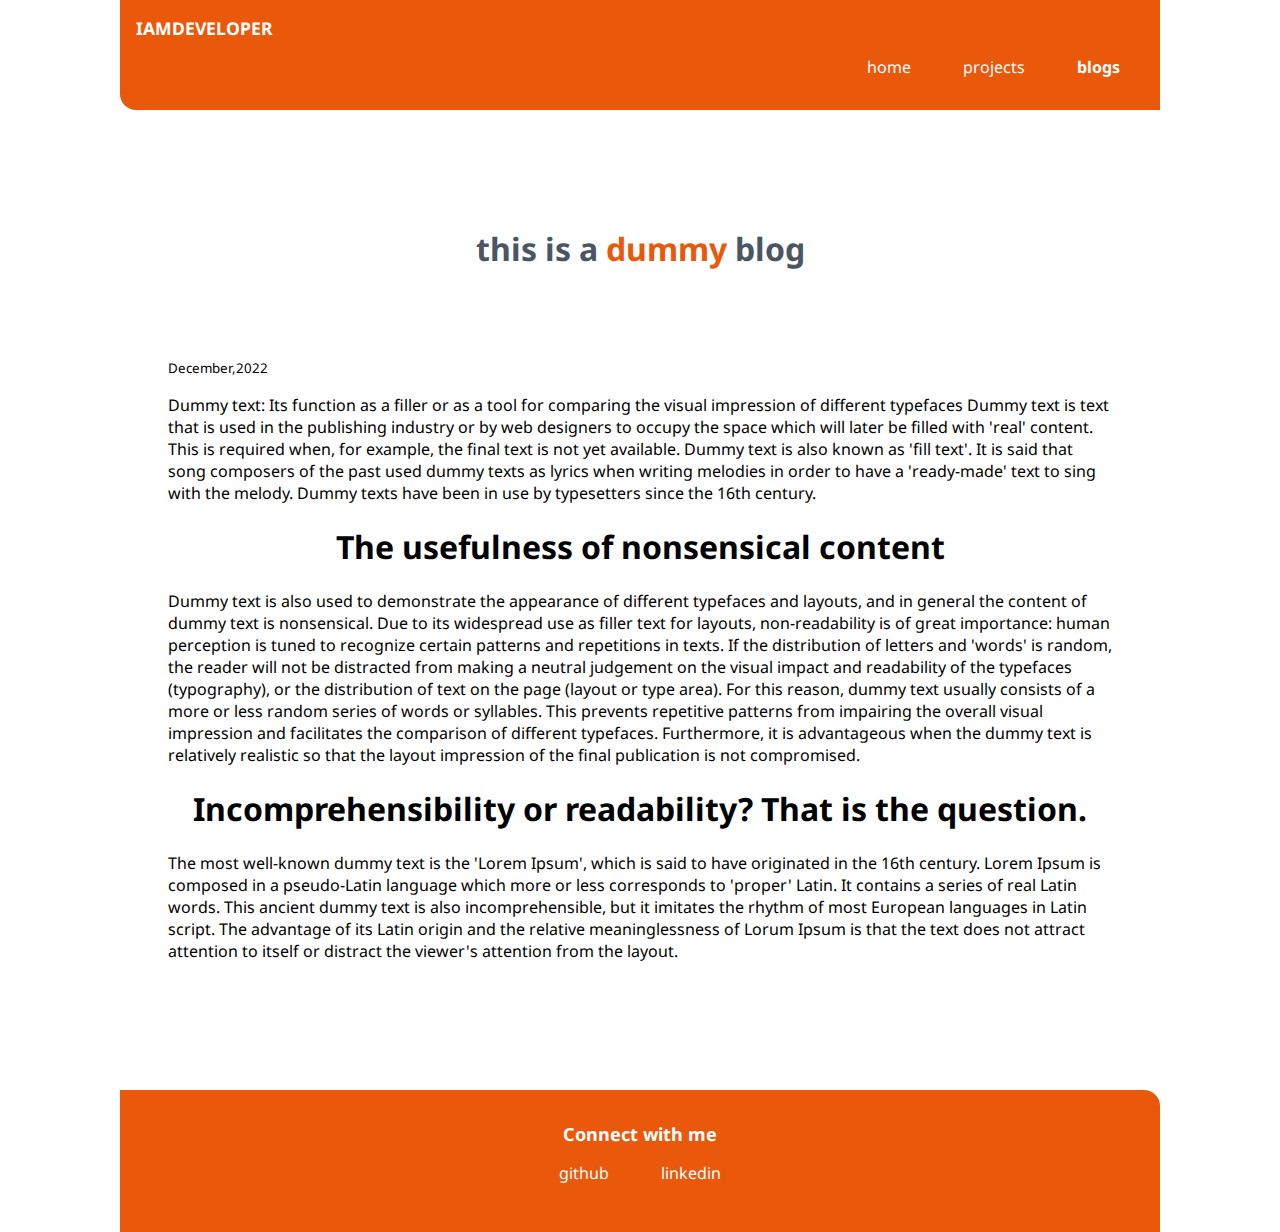
==== blog-one.html @ d4a091f9 "added blogs" ====
<!DOCTYPE html>
<html lang="en">
<head>
    <meta charset="UTF-8">
    <meta http-equiv="X-UA-Compatible" content="IE=edge">
    <meta name="viewport" content="width=device-width, initial-scale=1.0">
    <title>blogs | faheemkhan</title>
    <link href="styles.css" rel="stylesheet">
</head>
<body>
    <nav class="navigation container">
        <div class="nav-brand">IAMDEVELOPER</div>
        <ul class="list-non-bullet nav-pills">
            <li class="list-item-inline"><a class="link" href="/">home</a></li>
            <li class="list-item-inline"><a class="link" href="/projects.html">projects</a></li>
            <li class="list-item-inline"><a class="link link-active" href="/blogs.html">blogs</a></li>
        </ul>
    </nav>

    <header class="hero">
        <h1 class="hero-heading">this is a <span style="color: var(--primary-color);">dummy</span> blog</h1>
        
    </header>

    <section class="section">
        <div class="container blog-center">
            <small>December,2022</small>
            <p>Dummy text: Its function as a filler or as a tool for comparing the visual impression of different typefaces Dummy text is text that is used in the publishing industry or by web designers to occupy the space which will later be filled with 'real' content. This is required when, for example, the final text is not yet available. Dummy text is also known as 'fill text'. It is said that song composers of the past used dummy texts as lyrics when writing melodies in order to have a 'ready-made' text to sing with the melody. Dummy texts have been in use by typesetters since the 16th century. </p>
            <h1>The usefulness of nonsensical content</h1>
            <p>Dummy text is also used to demonstrate the appearance of different typefaces and layouts, and in general the content of dummy text is nonsensical. Due to its widespread use as filler text for layouts, non-readability is of great importance: human perception is tuned to recognize certain patterns and repetitions in texts. If the distribution of letters and 'words' is random, the reader will not be distracted from making a neutral judgement on the visual impact and readability of the typefaces (typography), or the distribution of text on the page (layout or type area). For this reason, dummy text usually consists of a more or less random series of words or syllables. This prevents repetitive patterns from impairing the overall visual impression and facilitates the comparison of different typefaces. Furthermore, it is advantageous when the dummy text is relatively realistic so that the layout impression of the final publication is not compromised. </p>
            <h1>Incomprehensibility or readability? That is the question.</h1>
            <p>The most well-known dummy text is the 'Lorem Ipsum', which is said to have originated in the 16th century. Lorem Ipsum is composed in a pseudo-Latin language which more or less corresponds to 'proper' Latin. It contains a series of real Latin words. This ancient dummy text is also incomprehensible, but it imitates the rhythm of most European languages in Latin script. The advantage of its Latin origin and the relative meaninglessness of Lorum Ipsum is that the text does not attract attention to itself or distract the viewer's attention from the layout. </p>
        </div>
    </section>


    <footer class="footer">
        <div class="footer-header">Connect with me</div>
        <ul class="social-links list-non-bullet">
            <li class="list-item-inline"><a class="link" href="https://github.com/faheemk23">github</a></li>
            <li class="list-item-inline"><a class="link" href="https://www.linkedin.com/in/faheem-k-162114b1/">linkedin</a></li>

        </ul>
    </footer>

    
</body>
</html>
---- styles.css ----
@import url('https://fonts.googleapis.com/css2?family=Noto+Sans:wght@400;700&display=swap');

:root {
    --primary-color:#EA580C;
    --dark-gray:#4B5563;
    --off-white:#e5e7eb;
}

body {
    font-family: 'Noto Sans', sans-serif;
    margin:  0px 120px;
}

hr {
    margin: 2rem 0rem;
}

.blog-center{
    max-width: 1000px;
    margin: auto;
    padding-bottom: 2rem;
}

/**spaces**/

.margin-md {
    margin: 2rem;
}
/** container **/

.container {
    padding-left: 1rem;
    padding-right: 1rem;
}

.container-center {
    max-width: 600px;
    margin: auto;
}

/* links */

.link {
    text-decoration: none;
    padding: 0.5rem 1rem;
}

.link-primary{
    background-color: var(--primary-color);
    border-radius: 0.5rem;
    color:white
}

.link-secondary {
    color: var(--primary-color);
    border: 1px solid var(--primary-color);
    border-radius: 0.5rem;
}



/* look into BEM naming convention for CSS */


/* lists */

.list-non-bullet {
    list-style: none;
}

.list-item-inline {
    display: inline;
    padding: 0rem 0.5rem;
}

/* navigation */

.navigation {
    background-color: var(--primary-color);
    color: white;
    padding: 1rem;
    border-bottom-left-radius: 1rem;
}

.navigation .nav-brand {
    font-weight: bold;
    font-size: 1.1rem;
}

.navigation .nav-pills {
    text-align: right;
}


.navigation .link {
    color: white;
}

.navigation .link-active{
    font-weight: bold;
}

/** header **/

.hero {
    padding: 2rem;
    padding-top: 5rem;
}

.hero .hero-img {
    max-width: 350px;
    display: block;
    margin: auto;
}

.hero .hero-heading {
    padding-top: 1rem;
    color: var(--dark-gray);
    text-align: center;
    
}

/* sections */

.section {
    padding: 2rem ;
    border-radius: 1rem;

}

.section h1 {
    text-align: center;
}

.ow {
    background-color: var(--off-white);

}


/** footer **/ 

.footer {
    background-color: var(--primary-color);
    padding: 2rem ;
    text-align: center;
    color: white;
    border-top-right-radius: 1rem;
    margin-top: 3rem;
}

.footer .link {
    color: white;

}

.footer .footer-header {
    font-weight: bold;
    font-size: large;
}

.footer ul {
    padding-inline-start: 0px;
}
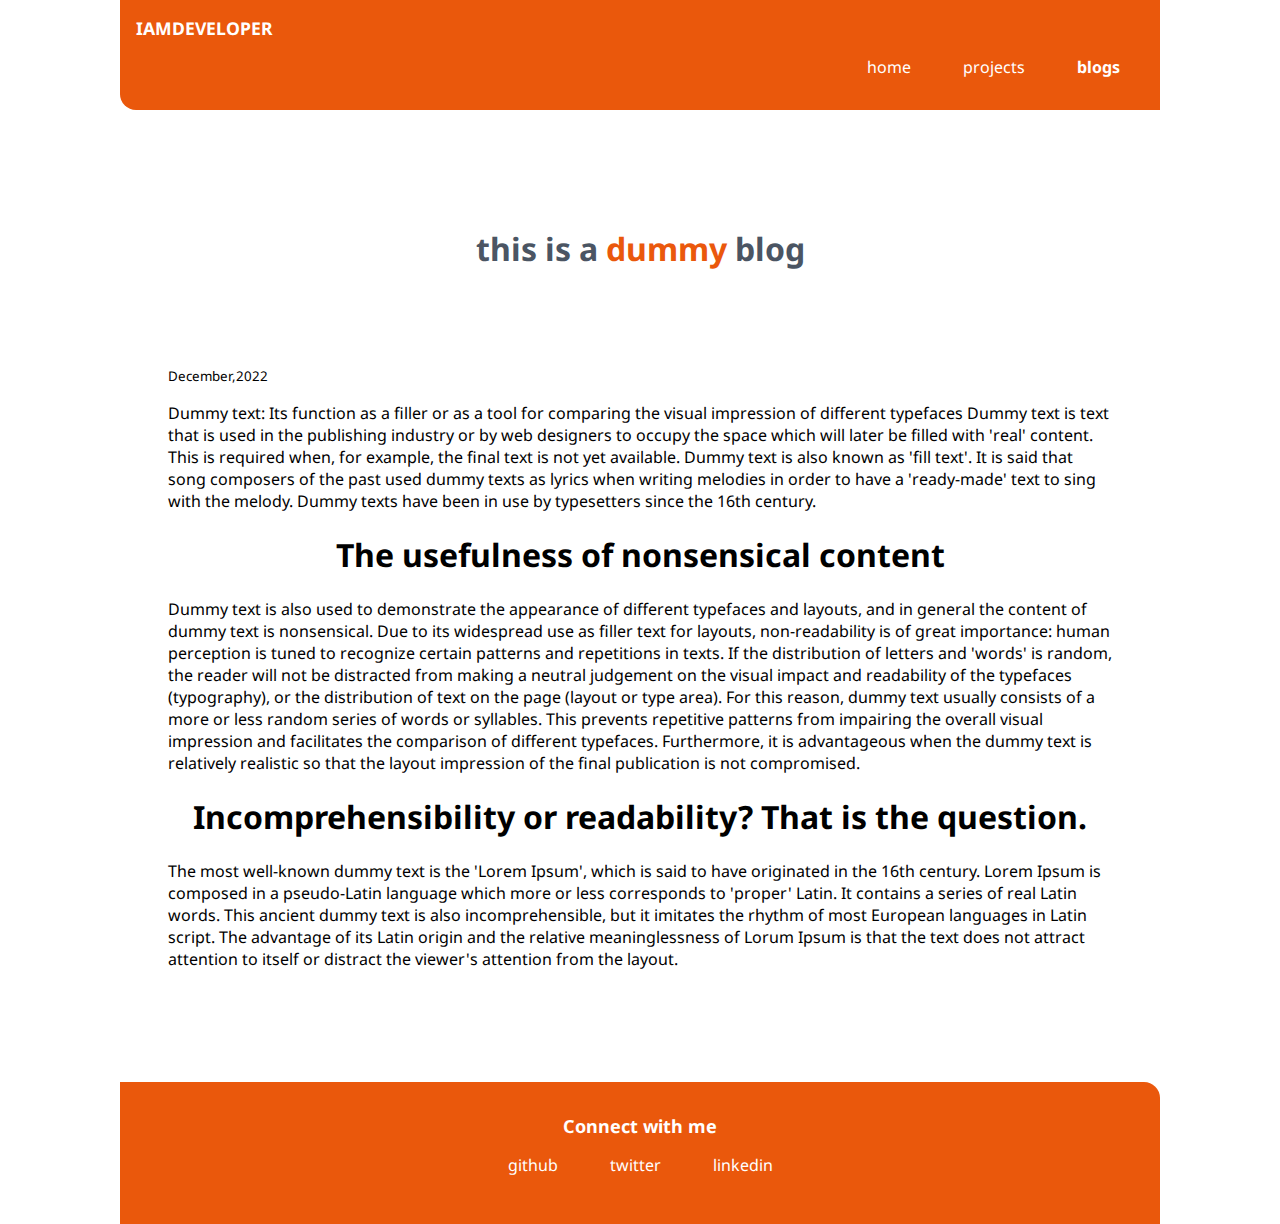
==== commit 1103679b: "feat: links" ====
--- a/blog-one.html
+++ b/blog-one.html
@@ -37,8 +37,9 @@
     <footer class="footer">
         <div class="footer-header">Connect with me</div>
         <ul class="social-links list-non-bullet">
-            <li class="list-item-inline"><a class="link" href="https://github.com/faheemk23">github</a></li>
-            <li class="list-item-inline"><a class="link" href="https://www.linkedin.com/in/faheem-k-162114b1/">linkedin</a></li>
+            <li class="list-item-inline"><a class="link" href="https://github.com/faheemk23" target="_blank">github</a></li>
+            <li class="list-item-inline"><a class="link" href="https://twitter.com/faheemk237" target="_blank">twitter</a></li>
+            <li class="list-item-inline"><a class="link" href="https://www.linkedin.com/in/faheemk23/" target="_blank">linkedin</a></li>
 
         </ul>
     </footer>
--- a/styles.css
+++ b/styles.css
@@ -29,8 +29,7 @@
 /** container **/
 
 .container {
-    padding-left: 1rem;
-    padding-right: 1rem;
+    padding: .5rem 1rem 1rem 1rem;
 }
 
 .container-center {
